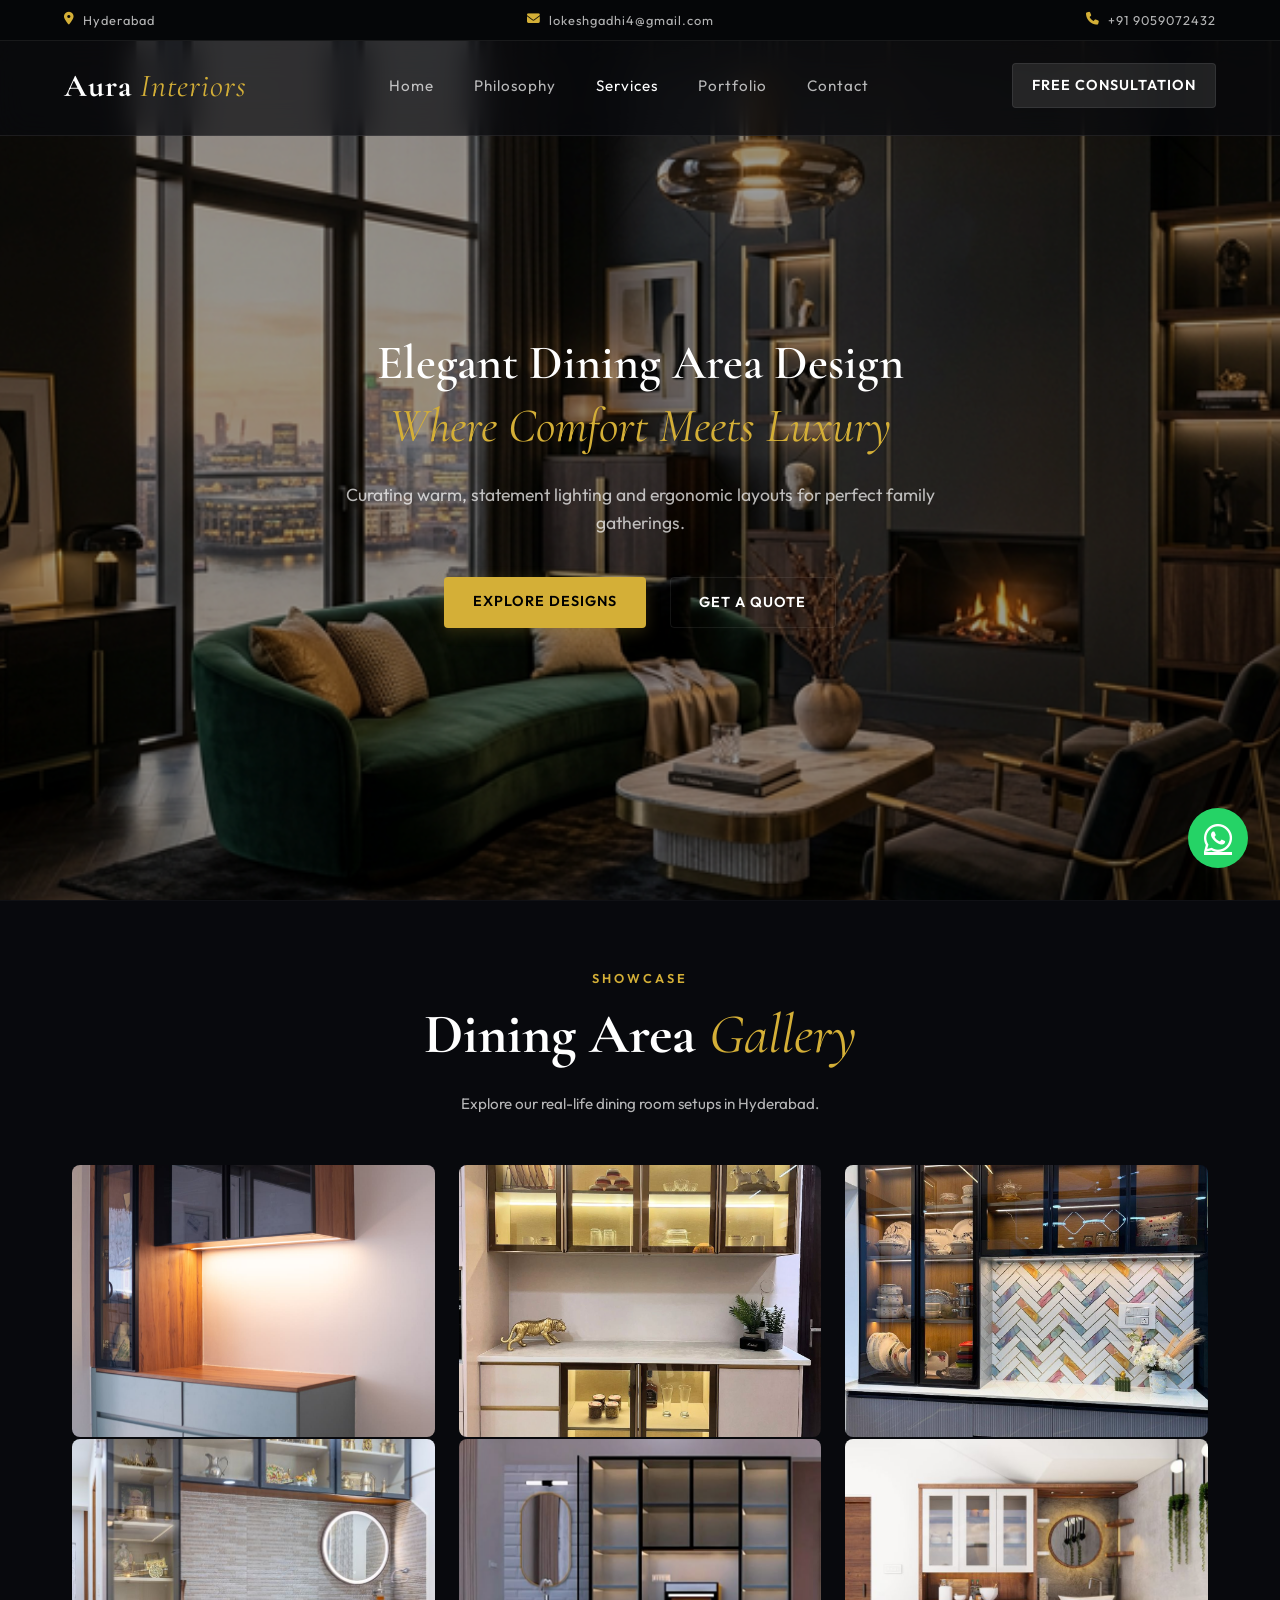
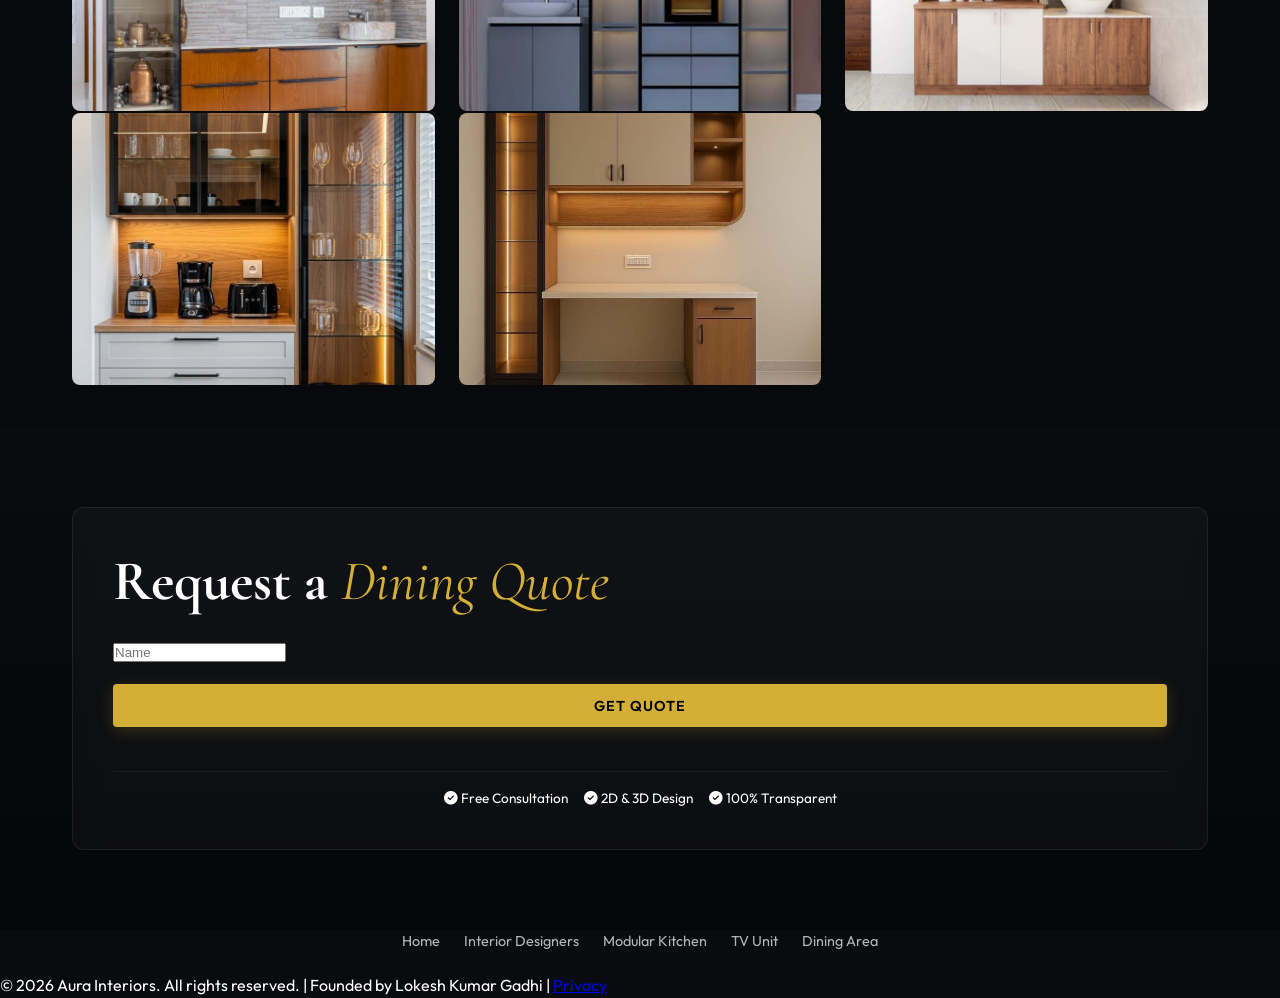
==== dining-area-hyderabad.html @ 04390f49 "Initial commit — Aura Interiors website Accessibility, SEO, and analytics improvements: - Add form l" ====
<!DOCTYPE html>
<html lang="en">

<head>
    <meta charset="UTF-8">
    <meta name="viewport" content="width=device-width, initial-scale=1.0">
    <title>Modern Dining Area Designers in Hyderabad | Aura Interiors</title>
    <meta name="description" content="Luxury dining room interior solutions in Hyderabad. Custom dining tables, furniture, and accent walls. Book a free consultation.">

    <script type="application/ld+json">
    {
      "@context": "https://schema.org",
      "@type": "LocalBusiness",
      "name": "Aura Interiors",
      "telephone": "+919059072432",
      "founder": {
        "@type": "Person",
        "name": "Lokesh Kumar Gadhi"
      },
      "email": "lokeshgadhi4@gmail.com",
      "address": {
        "@type": "PostalAddress",
        "addressLocality": "Hyderabad",
        "addressCountry": "India"
      },
      "priceRange": "Starting from ₹2.5 Lakhs"
    }
    </script>
    <link rel="preconnect" href="https://fonts.googleapis.com">
    <link rel="preconnect" href="https://fonts.gstatic.com" crossorigin>
    <link href="https://fonts.googleapis.com/css2?family=Cormorant+Garamond:ital,wght@0,400;0,700;1,400&family=Outfit:wght@300;400;600&display=swap" rel="stylesheet">
    <link rel="stylesheet" href="https://cdnjs.cloudflare.com/ajax/libs/font-awesome/6.4.0/css/all.min.css">
    <link rel="stylesheet" href="style.css">
<!-- Google Analytics -->
<script async src="https://www.googletagmanager.com/gtag/js?id=G-N0H3NL65C2"></script>
<script>
window.dataLayer = window.dataLayer || [];
function gtag(){dataLayer.push(arguments);}
gtag('js', new Date());
gtag('config', 'G-N0H3NL65C2');
</script>
<link rel="canonical" href="https://aura-interior-app.vercel.app/dining-area-hyderabad.html">
    <meta property="og:title" content="Aura Interiors Hyderabad">
    <meta property="og:description" content="Luxury interior designers in Hyderabad">
    <meta property="og:image" content="/images/p1.png">
    <meta property="og:url" content="https://aura-interior-app.vercel.app/dining-area-hyderabad.html">
        <meta name="robots" content="index, follow">
</head>

<body>
    <div class="page-loader"><div class="loader-spinner"></div></div>

    <div class="top-banner">
        <span><i class="fa-solid fa-location-dot"></i> Hyderabad</span>
        <span><i class="fa-solid fa-envelope"></i> lokeshgadhi4@gmail.com</span>
        <span><i class="fa-solid fa-phone"></i> +91 9059072432</span>
    </div>

    <nav class="glass-nav">
        <div class="logo">Aura <span>Interiors</span></div>
        <ul class="nav-links">
            <li><a href="index.html#home">Home</a></li>
            <li><a href="index.html#about">Philosophy</a></li>
            <li><a href="index.html#services" class="active">Services</a></li>
            <li><a href="index.html#portfolio">Portfolio</a></li>
            <li><a href="index.html#contact">Contact</a></li>
        </ul>
        <a href="https://wa.me/917981058016?text=Hi%20I%20need%20interior%20design" class="cta-btn secondary" target="_blank">Free Consultation</a>
    </nav>

    <section id="home" class="hero">
        <div class="hero-bg"></div><div class="hero-overlay"></div>
        <div class="hero-content">
            <h1 class="visual-reveal">Elegant Dining Area Design <br><span>Where Comfort Meets Luxury</span></h1>
            <p class="subtext">Curating warm, statement lighting and ergonomic layouts for perfect family gatherings.</p>
            <div class="hero-actions">
                <a href="index.html#portfolio" class="cta-btn primary">Explore Designs</a>
                <a href="https://wa.me/917981058016?text=Hi%20I%20need%20interior%20design" class="cta-btn outline">Get a Quote</a>
            </div>
        </div>
    </section>

    <!-- Dining Gallery Section -->
    <section class="portfolio" style="padding: 4rem 1rem; background: rgba(0,0,0,0.15); border-top: 1px solid rgba(255,255,255,0.03);">
        <div class="container">
            <div class="section-header" style="text-align: center; margin-bottom: 3rem;">
                <span class="section-tag">Showcase</span>
                <h2>Dining Area <span>Gallery</span></h2>
                <p style="color: var(--text-muted); font-size: 0.95rem; margin-top: 0.5rem;">Explore our real-life dining room setups in Hyderabad.</p>
            </div>
            <div class="portfolio-grid" style="display: grid; grid-template-columns: repeat(3, 1fr); gap: 1.5rem;">
                <div class="portfolio-item"><img  src="/dining-area/1.jpg" alt="Dining Area Layout" loading="lazy"><div class="item-overlay"><h4>Aesthetics 1</h4></div></div>
                <div class="portfolio-item"><img  src="/dining-area/2.jpg" alt="Dining Area Layout" loading="lazy"><div class="item-overlay"><h4>Aesthetics 2</h4></div></div>
                <div class="portfolio-item"><img  src="/dining-area/3.jpg" alt="Dining Area Layout" loading="lazy"><div class="item-overlay"><h4>Aesthetics 3</h4></div></div>
                <div class="portfolio-item"><img  src="/dining-area/4.jpg" alt="Dining Area Layout" loading="lazy"><div class="item-overlay"><h4>Aesthetics 4</h4></div></div>
                <div class="portfolio-item"><img  src="/dining-area/5.jpg" alt="Dining Area Layout" loading="lazy"><div class="item-overlay"><h4>Aesthetics 5</h4></div></div>
                <div class="portfolio-item"><img  src="/dining-area/6.jpg" alt="Dining Area Layout" loading="lazy"><div class="item-overlay"><h4>Aesthetics 6</h4></div></div>
                <div class="portfolio-item"><img  src="/dining-area/7.jpg" alt="Dining Area Layout" loading="lazy"><div class="item-overlay"><h4>Aesthetics 7</h4></div></div>
                <div class="portfolio-item"><img  src="/dining-area/8.jpg" alt="Dining Area Layout" loading="lazy"><div class="item-overlay"><h4>Aesthetics 8</h4></div></div>
            </div>
        </div>
    </section>

    <section id="contact" class="contact">
        <div class="container flex-row">
            <div class="contact-card glass-card">
                <h2>Request a <span>Dining Quote</span></h2>
                <form class="contact-form" action="https://script.google.com/macros/s/AKfycbwJ9Zefv110GXyvJh4ABSI3wl87kYKXrMkCshnO-x-FO80DEkf0eSGF5tTiCKi267ta/exec" method="POST" target="hidden_iframe">
                    <input type="text" name="honeypot" style="display:none">
                    <div class="form-group"><input type="text" name="name" placeholder="Name" required></div>
                    <button type="submit" class="cta-btn primary">Get Quote</button>
                    <!-- Form Trust Boost -->
                    <div class="form-trust-boost" style="margin-top: 1.5rem; display: flex; gap: 1rem; justify-content: center; font-size: 0.85rem; color: var(--gold); border-top: 1px solid rgba(255,255,255,0.05); padding-top: 1rem;">
                        <span><i class="fa-solid fa-circle-check"></i> Free Consultation</span>
                        <span><i class="fa-solid fa-circle-check"></i> 2D & 3D Design</span>
                        <span><i class="fa-solid fa-circle-check"></i> 100% Transparent</span>
                    </div>
                </form>
                <iframe name="hidden_iframe" style="display:none;"></iframe>
            </div>
        </div>
    </section>

    <footer>
        <div class="footer-seo-links" style="display: flex; gap: 1.5rem; justify-content: center; margin-bottom: 1.2rem; font-size: 0.9rem;">
            <a href="index.html" style="color: var(--text-muted); text-decoration: none;">Home</a>
            <a href="interior-designers-hyderabad.html" style="color: var(--text-muted); text-decoration: none;">Interior Designers</a>
            <a href="modular-kitchen-hyderabad.html" style="color: var(--text-muted); text-decoration: none;">Modular Kitchen</a>
            <a href="tv-unit-hyderabad.html" style="color: var(--text-muted); text-decoration: none;">TV Unit</a>
            <a href="dining-area-hyderabad.html" style="color: var(--text-muted); text-decoration: none;">Dining Area</a>
        </div>
        <p>&copy; 2026 Aura Interiors. All rights reserved. | Founded by Lokesh Kumar Gadhi | <a href="#">Privacy</a></p>
    </footer>

    <a href="https://wa.me/917981058016?text=Hi%20I%20need%20interior%20design" class="whatsapp-float"><i class="fa-brands fa-whatsapp"></i></a>
    <script src="script.js"></script>
</body>

</html>
---- style.css ----
/* 
  Aura Interiors - core stylesheet
  Theme: Luxury Dark / Gold / Glassmorphism
*/

:root {
    --bg-dark: #090b0f;
    --card-bg: rgba(255, 255, 255, 0.03);
    --accent: #d4af37; /* Metallic Gold */
    --accent-hover: #f3d47c;
    --text-primary: #ffffff;
    --text-muted: rgba(255, 255, 255, 0.7);
    --glass-border: rgba(255, 255, 255, 0.08);
    --glass-blur: 15px;
    --font-heading: 'Cormorant Garamond', serif;
    --font-body: 'Outfit', sans-serif;
    --transition-slow: all 0.6s cubic-bezier(0.25, 1, 0.5, 1);
    --transition-fast: all 0.3s ease;
}

* {
    margin: 0;
    padding: 0;
    box-sizing: border-box;
}

html {
    scroll-behavior: smooth;
}

body {
    background-color: var(--bg-dark);
    color: var(--text-primary);
    font-family: var(--font-body);
    overflow-x: hidden;
    line-height: 1.6;
}

.container {
    max-width: 1200px;
    margin: 0 auto;
    padding: 0 2rem;
}

/* ==========================================
   PAGE LOADER
   ========================================== */
.page-loader {
    position: fixed;
    top: 0; left: 0; width: 100%; height: 100%;
    background: var(--bg-dark);
    display: flex;
    justify-content: center;
    align-items: center;
    z-index: 2000;
    transition: opacity 0.5s ease;
}

.loader-spinner {
    width: 40px; height: 40px;
    border: 3px solid rgba(255,255,255,0.1);
    border-top-color: var(--accent);
    border-radius: 50%;
    animation: spin 1s linear infinite;
}

@keyframes spin { to { transform: rotate(360deg); } }

/* ==========================================
   TOP BANNER
   ========================================== */
.top-banner {
    background: #050608;
    color: var(--text-muted);
    font-size: 0.8rem;
    padding: 0.6rem 5%;
    display: flex;
    justify-content: space-between;
    align-items: center;
    border-bottom: 1px solid var(--glass-border);
    letter-spacing: 1px;
    position: fixed;
    top: 0;
    left: 0;
    width: 100%;
    z-index: 1001; /* Above Nav */
}

.top-banner span {
    display: flex;
    align-items: center;
    gap: 0.5rem;
}

.top-banner i {
    color: var(--accent);
}

/* ==========================================
   NAVIGATION
   ========================================== */
.glass-nav {
    position: fixed;
    top: 36px; /* Offset for banner */
    left: 0;
    width: 100%;
    padding: 1.5rem 5%;
    display: flex;
    justify-content: space-between;
    align-items: center;
    background: rgba(9, 11, 15, 0.7);
    backdrop-filter: blur(var(--glass-blur));
    -webkit-backdrop-filter: blur(var(--glass-blur));
    border-bottom: 1px solid var(--glass-border);
    z-index: 1000;
    transition: var(--transition-fast);
}

.glass-nav .logo {
    font-family: var(--font-heading);
    font-size: 2rem;
    font-weight: 700;
    letter-spacing: 1px;
    color: var(--text-primary);
}

.glass-nav .logo span {
    color: var(--accent);
    font-weight: 400;
    font-style: italic;
}

.nav-links {
    display: flex;
    list-style: none;
    gap: 2.5rem;
}

.nav-links a {
    color: var(--text-muted);
    text-decoration: none;
    font-size: 0.95rem;
    font-weight: 400;
    letter-spacing: 1px;
    transition: var(--transition-fast);
    position: relative;
}

.nav-links a:hover, .nav-links a.active {
    color: var(--text-primary);
}

.nav-links a::after {
    content: '';
    position: absolute;
    bottom: -5px;
    left: 0;
    width: 0;
    height: 1px;
    background: var(--accent);
    transition: var(--transition-fast);
}

/* ==========================================
   BUTTONS
   ========================================== */
.cta-btn {
    padding: 0.8rem 1.8rem;
    border: none;
    border-radius: 4px;
    font-family: var(--font-body);
    font-weight: 600;
    font-size: 0.9rem;
    letter-spacing: 1px;
    cursor: pointer;
    transition: var(--transition-slow);
    text-transform: uppercase;
    text-decoration: none;
    display: inline-block;
}

.cta-btn.primary {
    background: var(--accent);
    color: #000;
    box-shadow: 0 4px 15px rgba(212, 175, 55, 0.2);
}

.cta-btn.primary:hover {
    background: var(--accent-hover);
    transform: translateY(-3px);
    box-shadow: 0 8px 25px rgba(212, 175, 55, 0.3);
}

.cta-btn.outline {
    background: transparent;
    border: 1px solid var(--glass-border);
    color: var(--text-primary);
}

.cta-btn.secondary {
    padding: 0.6rem 1.2rem;
    background: rgba(255, 255, 255, 0.1);
    color: var(--text-primary);
    border: 1px solid var(--glass-border);
}

/* ==========================================
   GLASS CARD UTILITY
   ========================================== */
.glass-card {
    background: var(--card-bg);
    backdrop-filter: blur(10px);
    border: 1px solid var(--glass-border);
    border-radius: 12px;
    padding: 2.5rem;
    transition: var(--transition-slow);
}

.glass-card:hover {
    border-color: rgba(212, 175, 55, 0.3);
    background: rgba(255, 255, 255, 0.05);
}

.section-tag {
    display: inline-block;
    font-size: 0.8rem;
    color: var(--accent);
    text-transform: uppercase;
    letter-spacing: 3px;
    margin-bottom: 0.8rem;
    font-weight: 600;
}

section h2 {
    font-family: var(--font-heading);
    font-size: 3.5rem;
    font-weight: 700;
    line-height: 1.2;
    margin-bottom: 1.5rem;
}

section h2 span {
    color: var(--accent);
    font-style: italic;
    font-weight: 400;
}

/* ==========================================
   HERO SECTION
   ========================================== */
.hero {
    height: 100vh;
    display: flex;
    align-items: center;
    justify-content: center;
    text-align: center;
    position: relative;
    overflow: hidden;
    padding: 0 1rem;
}

.hero-bg {
    position: absolute;
    top: 0; left: 0; width: 100%; height: 100%;
    background: url('hero-bg.png') center/cover no-repeat;
    transform: scale(1.1);
    animation: zoomOut 20s infinite alternate;
    z-index: -2;
}

.hero-overlay {
    position: absolute;
    top: 0; left: 0; width: 100%; height: 100%;
    background: rgba(0, 0, 0, 0.4); /* Lightened overlay to enhance text visibility */
    z-index: -1;
}

.hero-content { 
    max-width: 700px; /* Adjusted design dimensions */
    z-index: 2; /* Height above other assets */
}
.hero-content h1 { 
    font-family: var(--font-heading); 
    font-size: 3rem; /* Sizing suitable for transparency */
    font-weight: 600; 
    line-height: 1.3; 
    margin-bottom: 1.5rem; 
    opacity: 0; 
    transform: translateY(30px); 
    animation: fadeInUp 1s forwards 0.5s; 
}
.hero-content h1 span { color: var(--accent); font-style: italic; font-weight: 400; }

.subtext { font-size: 1.1rem; color: var(--text-muted); max-width: 600px; margin: 0 auto 2.5rem; opacity: 0; transform: translateY(20px); animation: fadeInUp 1s forwards 0.8s; }
.hero-actions { display: flex; gap: 1.5rem; justify-content: center; opacity: 0; transform: translateY(20px); animation: fadeInUp 1s forwards 1.1s; }

/* ==========================================
   ABOUT VISUALS COLLAGE
   ========================================== */
.about-visual {
    flex: 1;
    display: flex;
    gap: 1.5rem;
    height: 450px; /* Reduce dimensions, fix stretching */
    align-items: center;
}

.img-frame {
    flex: 1;
    height: 100%;
    border-radius: 12px;
    overflow: hidden;
    box-shadow: 0 10px 30px rgba(0, 0, 0, 0.5);
    border: 1px solid rgba(255, 255, 255, 0.1);
}

.img-frame img {
    width: 100%;
    height: 100%;
    object-fit: cover;
    display: block;
    transition: transform 0.5s ease;
}

.img-frame img:hover {
    transform: scale(1.04);
}

@media (max-width: 900px) {
    .about-visual {
        height: 350px;
        margin-top: 2rem;
    }
}

/* ==========================================
   WHY CHOOSE US
   ========================================== */
.why-us {
    padding: 4rem 0;
    background: linear-gradient(to right, #0b0d12, #090b0f);
}

.why-us .features-list { flex: 1; max-width: 600px; }
.why-us ul { list-style: none; }
.why-us li { font-size: 1.1rem; color: var(--text-primary); margin-bottom: 1.5rem; display: flex; align-items: center; gap: 1rem; transition: var(--transition-fast); }
.why-us li i { color: var(--accent); font-size: 1.3rem; }
.why-us li span { font-weight: 600; }
.why-us li:hover { transform: translateX(10px); }

/* ==========================================
   TRANSFORMATIONS (SLIDER)
   ========================================== */
.transformation {
    padding: 5rem 0;
    background: #090b0f;
}

.slider-container {
    width: 100%; max-width: 900px; height: 500px; position: relative; margin: 0 auto; overflow: hidden; border-radius: 12px; box-shadow: 0 10px 30px rgba(0,0,0,0.5); border: 1px solid var(--glass-border);
}

.img-after, .img-before { position: absolute; top: 0; left: 0; width: 100%; height: 100%; background-size: cover; background-position: left center; }
.img-before { width: 50%; border-right: 2px solid var(--accent); overflow: hidden; z-index: 2; }

.compare-slider { position: absolute; top: 0; left: 0; width: 100%; height: 100%; opacity: 0; cursor: ew-resize; z-index: 10; }
.slider-line { position: absolute; top: 0; bottom: 0; left: 50%; width: 2px; background: var(--accent); z-index: 3; pointer-events: none; }
.slider-button { position: absolute; top: 50%; left: 50%; transform: translate(-50%, -50%); width: 40px; height: 40px; background: var(--accent); border-radius: 50%; z-index: 4; display: flex; justify-content: center; align-items: center; pointer-events: none; }
.slider-button::before, .slider-button::after { content: ''; border: solid #000; border-width: 0 3px 3px 0; display: inline-block; padding: 3px; }
.slider-button::before { transform: rotate(135deg); margin-right: 4px; }
.slider-button::after { transform: rotate(-45deg); margin-left: 4px; }

.label { position: absolute; bottom: 2rem; padding: 0.4rem 1rem; background: rgba(0,0,0,0.7); border-radius: 4px; font-size: 0.8rem; text-transform: uppercase; z-index: 3; }
.label.before { left: 2rem; }
.label.after { right: 2rem; }

/* ==========================================
   MOBILE CALL BUTTON
   ========================================== */
.call-btn-fixed {
    display: none; position: fixed; bottom: 2rem; left: 2rem; background: var(--accent); color: #000; padding: 0.8rem 1.5rem; border-radius: 30px; font-weight: 700; box-shadow: 0 4px 15px rgba(212, 175, 55, 0.3); z-index: 999; text-decoration: none; align-items: center; gap: 0.5rem; font-size: 0.95rem;
}

/* ==========================================
   PORTFOLIO / TESTIMONIALS (From Previous)
   ========================================== */
.portfolio { padding: 5rem 0; background: #0b0d12; }
.portfolio-grid { display: grid; grid-template-columns: repeat(3, 1fr); grid-auto-rows: 250px; gap: 1.5rem; }
.portfolio-item { position: relative; border-radius: 8px; overflow: hidden; aspect-ratio: 4 / 3; }
.portfolio-item img { width: 100%; height: 100%; object-fit: cover; display: block; transition: transform var(--transition-slow); }
.portfolio-item:hover img { transform: scale(1.04); }

/* Grid Spanning helpers */
.grid-tall { grid-row: span 2; }
.grid-wide { grid-column: span 1; } /* Fallback, usually 2 if wide-grid */
.portfolio-grid .grid-wide { grid-column: span 2; }

.item-overlay { position: absolute; top: 0; left: 0; width: 100%; height: 100%; background: rgba(9, 11, 15, 0.3); display: flex; flex-direction: column; justify-content: center; align-items: center; opacity: 0; backdrop-filter: blur(5px); transition: var(--transition-fast); }
.portfolio-item:hover .item-overlay { opacity: 1; }

.testimonials { padding: 5rem 0; background: #090b0f; }
.testimonials-grid { display: grid; grid-template-columns: repeat(auto-fit, minmax(320px, 1fr)); gap: 2rem; }
.testimonial-card p { font-style: italic; color: var(--text-muted); margin-bottom: 1.5rem; }

.contact { padding: 5rem 0; background: linear-gradient(to bottom, #090b0f, #050608); }
.contact-form { flex: 1; display: flex; flex-direction: column; gap: 1.2rem; }
.contact-map { flex: 1; }

.whatsapp-float { position: fixed; bottom: 2rem; right: 2rem; background: #25D366; color: #fff; width: 60px; height: 60px; border-radius: 50%; display: flex; align-items: center; justify-content: center; font-size: 2rem; z-index: 1000; }

@media (max-width: 900px) {
    .flex-row { flex-direction: column; }
    .top-banner { flex-direction: column; gap: 0.5rem; text-align: center; }
    .glass-nav { top: 120px; } /* More height for multi-stacked banner */
}

@media (max-width: 768px) {
    .nav-links { display: none; }
    .glass-nav .cta-btn { display: none; }
    .hero-content h1 { font-size: 3rem; }
    .call-btn-fixed { display: flex; }
    .whatsapp-float { bottom: 2rem; right: 1rem; width: 45px; height: 45px; font-size: 1.5rem; }
    .call-btn-fixed {
        position: fixed;
        bottom: 70px;
        left: 20px;
        background: #000;
        color: #fff;
        padding: 12px 18px;
        border-radius: 30px;
        z-index: 999;
    }
    .slider-container { height: 300px; }
    .portfolio-grid { grid-template-columns: 1fr !important; grid-auto-rows: auto; }
    .grid-tall, .grid-wide { grid-row: auto !important; grid-column: auto !important; }
    .portfolio-item img { height: 250px; }
}

/* ==========================================
   ANIMATIONS
   ========================================== */
@keyframes fadeInUp {
    from {
        opacity: 0;
        transform: translateY(30px);
    }
    to {
        opacity: 1;
        transform: translateY(0);
    }
}

@keyframes zoomOut {
    from {
        transform: scale(1.1);
    }
    to {
        transform: scale(1);
    }
}

/* ==========================================
   LANDING PAGE OVERHAUL (Scoped Changes)
   ========================================== */

/* Flexible Hero Height & Layout */
.hero {
    min-height: 100vh;
    height: auto;
    padding-top: 120px; /* Space for nav offset */
    padding-bottom: 60px;
}

.hero-container {
    display: flex;
    align-items: center;
    justify-content: space-between;
    gap: 4rem;
    width: 100%;
    z-index: 2;
}

.hero-container .hero-content {
    flex: 1;
    max-width: 550px;
    margin: 0; /* Left Align */
    text-align: left;
}

.hero-container .hero-content h1 {
    text-align: left;
    font-size: 3.5rem;
}

.hero-container .hero-actions {
    justify-content: flex-start;
}

.urgency-tag {
    display: inline-flex;
    align-items: center;
    gap: 0.5rem;
    background: rgba(212, 175, 55, 0.1);
    color: var(--accent);
    padding: 0.5rem 1rem;
    border-radius: 20px;
    font-size: 0.85rem;
    font-weight: 600;
    margin-bottom: 1.5rem;
    border: 1px solid rgba(212, 175, 55, 0.2);
    animation: fadeInUp 1s forwards 0.3s;
    opacity: 0;
}

.hero-form-wrapper {
    flex: 1;
    max-width: 420px;
    width: 100%;
}

@media (max-width: 991px) {
    .hero-container {
        flex-direction: column;
        text-align: center;
        gap: 3rem;
    }
    .hero-container .hero-content {
        max-width: 100%;
        margin: 0 auto;
    }
    .hero-container .hero-content h1 {
        text-align: center;
        font-size: 2.8rem;
    }
    .hero-container .hero-actions {
        justify-content: center;
    }
    .hero-form-wrapper {
        max-width: 100%;
    }
}

/* --- Form Upgrades --- */
.contact-form select {
    width: 100%;
    padding: 1rem;
    background: rgba(255,255,255,0.05);
    border: 1px solid rgba(255,255,255,0.1);
    border-radius: 4px;
    color: var(--text-primary);
    font-family: var(--font-body);
    font-size: 0.95rem;
    cursor: pointer;
    appearance: none;
    background-image: url("data:image/svg+xml,%3Csvg xmlns='http://www.w3.org/2000/svg' width='12' height='12' viewBox='0 0 12 12'%3E%3Cpath fill='%23d4af37' d='M6 8.825L1.175 4L2.25 2.925L6 6.675L9.75 2.925L10.825 4L6 8.825Z'/%3E%3C/svg%3E");
    background-repeat: no-repeat;
    background-position: right 1rem center;
    background-size: 12px;
}

.contact-form select option {
    background: var(--bg-dark);
    color: var(--text-primary);
}

.form-trust-boost {
    display: flex;
    gap: 1.5rem;
    justify-content: center;
    font-size: 0.85rem;
    color: var(--accent);
    margin-top: 1rem;
    border-top: 1px solid rgba(255,255,255,0.05);
    padding-top: 1rem;
}

/* --- Trust Section --- */
.trust-section {
    padding: 4rem 0;
    background: #050608;
    border-bottom: 1px solid rgba(255,255,255,0.03);
}

.trust-grid {
    display: grid;
    grid-template-columns: repeat(4, 1fr);
    gap: 2rem;
}

.trust-item {
    display: flex;
    align-items: center;
    gap: 1.2rem;
    padding: 1rem;
}

.trust-item i {
    font-size: 2.5rem;
    color: var(--accent);
}

.trust-text h3 {
    font-size: 1.2rem;
    font-weight: 600;
    margin-bottom: 0.2rem;
    color: var(--text-primary);
}

.trust-text p {
    font-size: 0.85rem;
    color: var(--text-muted);
}

@media (max-width: 900px) {
    .trust-grid {
        grid-template-columns: repeat(2, 1fr);
        gap: 1.5rem;
    }
}

@media (max-width: 480px) {
    .trust-grid {
        grid-template-columns: 1fr;
    }
}

/* --- Why Choose Us --- */
.why-choose-us {
    padding: 5rem 0;
    background: #090b0f;
}

.section-header {
    text-align: center;
    margin-bottom: 3rem;
    position: relative;
    z-index: 2;
}

.section-header h2 {
    color: var(--text-primary) !important;
}

.section-subtitle {
    color: var(--text-muted);
    font-size: 1.1rem;
    max-width: 600px;
    margin: 0.5rem auto 0;
}

.why-grid {
    display: grid;
    grid-template-columns: repeat(auto-fit, minmax(250px, 1fr));
    gap: 2rem;
}

.why-card {
    text-align: center;
    padding: 3rem 2rem;
}

.why-card i {
    font-size: 3rem;
    color: var(--accent);
    margin-bottom: 1.5rem;
}

.why-card h3 {
    font-size: 1.3rem;
    margin-bottom: 1rem;
    color: var(--text-primary);
    font-family: var(--font-heading);
    letter-spacing: 1px;
}

.why-card p {
    font-size: 0.95rem;
    color: var(--text-muted);
    line-height: 1.6;
}

/* --- Process Section --- */
.process-section {
    padding: 5rem 0;
    background: #050608;
}

.process-timeline {
    display: grid;
    grid-template-columns: repeat(4, 1fr);
    gap: 2rem;
    position: relative;
    padding-top: 2rem;
}

.process-timeline::before {
    content: '';
    position: absolute;
    top: 3.5rem;
    left: 0;
    width: 100%;
    height: 1px;
    background: rgba(212, 175, 55, 0.2);
    z-index: 1;
}

.process-item {
    text-align: center;
    position: relative;
    z-index: 2;
}

.process-number {
    width: 3rem;
    height: 3rem;
    background: var(--bg-dark);
    border: 2px solid var(--accent);
    color: var(--accent);
    border-radius: 50%;
    display: flex;
    align-items: center;
    justify-content: center;
    font-weight: 700;
    font-size: 1.2rem;
    margin: 0 auto 1.5rem;
    box-shadow: 0 0 15px rgba(212, 175, 55, 0.3);
}

.process-content h3 {
    font-size: 1.2rem;
    margin-bottom: 0.8rem;
    font-family: var(--font-heading);
}

.process-content p {
    font-size: 0.9rem;
    color: var(--text-muted);
}

@media (max-width: 900px) {
    .process-timeline {
        grid-template-columns: 1fr;
        gap: 2.5rem;
        padding-left: 2rem;
    }
    .process-timeline::before {
        width: 1px;
        height: 100%;
        left: 3.25rem; /* Center line on offset number */
        top: 0;
    }
    .process-item {
        display: flex;
        gap: 1.5rem;
        text-align: left;
        align-items: flex-start;
    }
    .process-number {
        margin: 0;
        flex-shrink: 0;
    }
}

/* --- Pricing Section --- */
.pricing-section {
    padding: 5rem 0;
    background: #090b0f;
    border-bottom: 1px solid rgba(255,255,255,0.03);
}

.pricing-grid {
    display: grid;
    grid-template-columns: repeat(auto-fit, minmax(320px, 1fr));
    gap: 2.5rem;
    max-width: 900px;
    margin: 0 auto;
}

.pricing-card {
    padding: 3rem;
    position: relative;
    display: flex;
    flex-direction: column;
}

.pricing-card.gold-border {
    border-color: var(--accent);
    background: rgba(212, 175, 55, 0.05);
}

.pricing-badge {
    position: absolute;
    top: 1rem;
    right: 1.5rem;
    background: var(--accent);
    color: #000;
    font-size: 0.75rem;
    padding: 0.3rem 0.8rem;
    border-radius: 20px;
    font-weight: 600;
    text-transform: uppercase;
}

.pricing-header {
    margin-bottom: 2rem;
    border-bottom: 1px solid rgba(255,255,255,0.05);
    padding-bottom: 1.5rem;
}

.pricing-header h3 {
    font-family: var(--font-heading);
    font-size: 1.6rem;
    margin-bottom: 0.5rem;
    color: var(--text-primary);
}

.pricing-header .price {
    font-size: 1rem;
    color: var(--text-muted);
}

.pricing-header .price span {
    display: block;
    font-size: 2.2rem;
    color: var(--accent);
    font-weight: 700;
    margin-top: 0.3rem;
    font-family: var(--font-body);
}

.pricing-features {
    list-style: none;
    margin-bottom: 2.5rem;
    flex-grow: 1;
}

.pricing-features li {
    font-size: 0.95rem;
    color: var(--text-primary);
    margin-bottom: 1rem;
    display: flex;
    align-items: center;
    gap: 0.8rem;
}

.pricing-features li i {
    color: var(--accent);
    font-size: 0.9rem;
}

.pricing-card .cta-btn {
    width: 100%;
    text-align: center;
}

/* --- Final CTA --- */
.final-cta {
    padding: 6rem 0;
    background: linear-gradient(rgba(0,0,0,0.85), rgba(0,0,0,0.85)), url('hero-bg.png') center/cover no-repeat;
    text-align: center;
    border-top: 1px solid rgba(255,255,255,0.03);
    border-bottom: 1px solid rgba(255,255,255,0.03);
}

.cta-content h2 {
    font-size: 2.8rem;
    margin-bottom: 1rem;
}

.cta-content p {
    color: var(--text-muted);
    font-size: 1.1rem;
    margin-bottom: 2.5rem;
}

.cta-actions {
    display: flex;
    gap: 1.5rem;
    justify-content: center;
}

.cta-actions .whatsapp-btn {
    background: #25D366;
    color: #fff;
    border: none;
    display: flex;
    align-items: center;
    gap: 0.5rem;
    padding: 0.8rem 1.8rem;
    border-radius: 4px;
    font-weight: 600;
    font-size: 0.9rem;
    letter-spacing: 1px;
    text-transform: uppercase;
    text-decoration: none;
    transition: var(--transition-slow);
}

.cta-actions .whatsapp-btn:hover {
    background: #128C7E;
    transform: translateY(-3px);
    box-shadow: 0 8px 15px rgba(37, 211, 102, 0.2);
}

@media (max-width: 600px) {
    .pricing-grid {
        grid-template-columns: 1fr;
    }
    .cta-actions {
        flex-direction: column;
        align-items: center;
    }
    .cta-actions a {
        width: 100%;
        max-width: 300px;
    }
}

/* ==========================================
   ACCESSIBILITY
   ========================================== */
.sr-only {
    position: absolute;
    width: 1px;
    height: 1px;
    padding: 0;
    margin: -1px;
    overflow: hidden;
    clip: rect(0, 0, 0, 0);
    white-space: nowrap;
    border: 0;
}

.skip-to-content {
    position: absolute;
    top: -100%;
    left: 1rem;
    background: var(--accent);
    color: #000;
    padding: 0.6rem 1.2rem;
    border-radius: 0 0 6px 6px;
    font-weight: 700;
    text-decoration: none;
    z-index: 9999;
    transition: top 0.2s ease;
}

.skip-to-content:focus {
    top: 0;
}

@media (prefers-reduced-motion: reduce) {
    *, *::before, *::after {
        animation-duration: 0.01ms !important;
        animation-iteration-count: 1 !important;
        transition-duration: 0.01ms !important;
    }
    html {
        scroll-behavior: auto;
    }
}
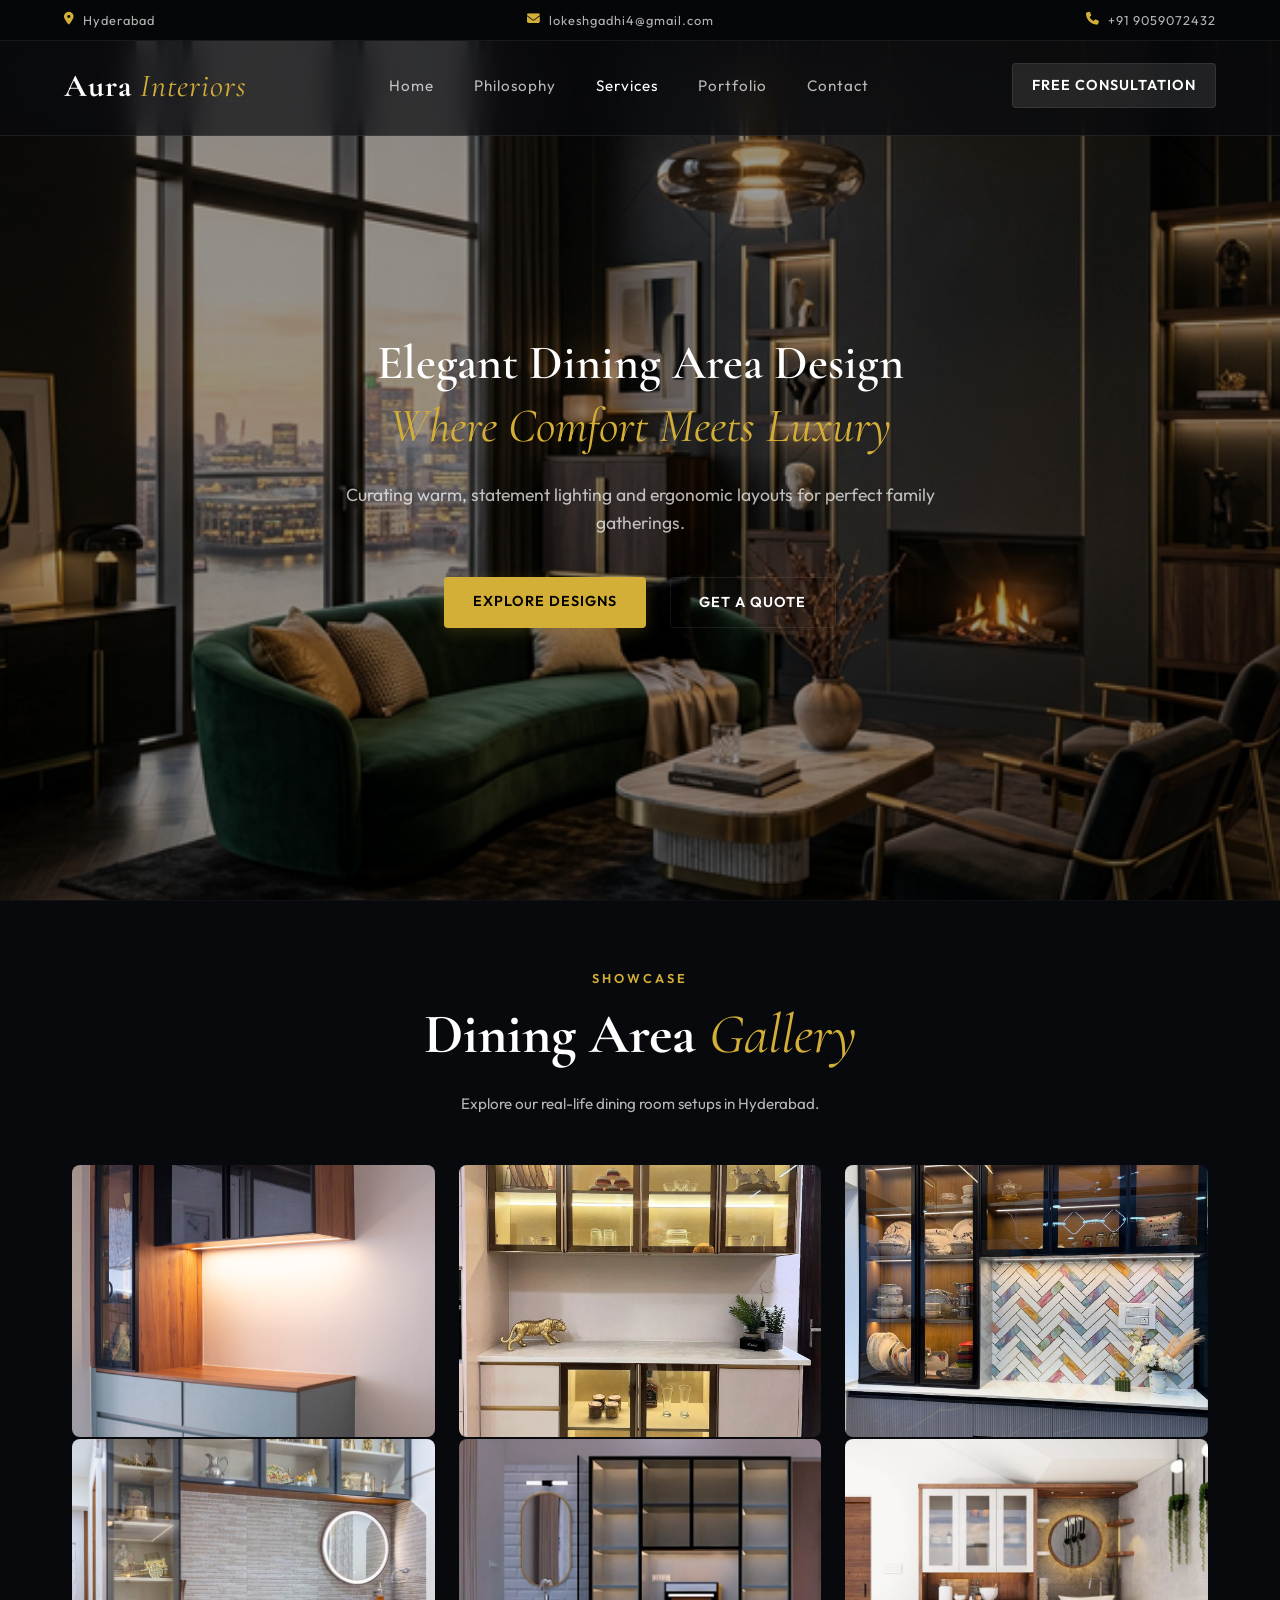
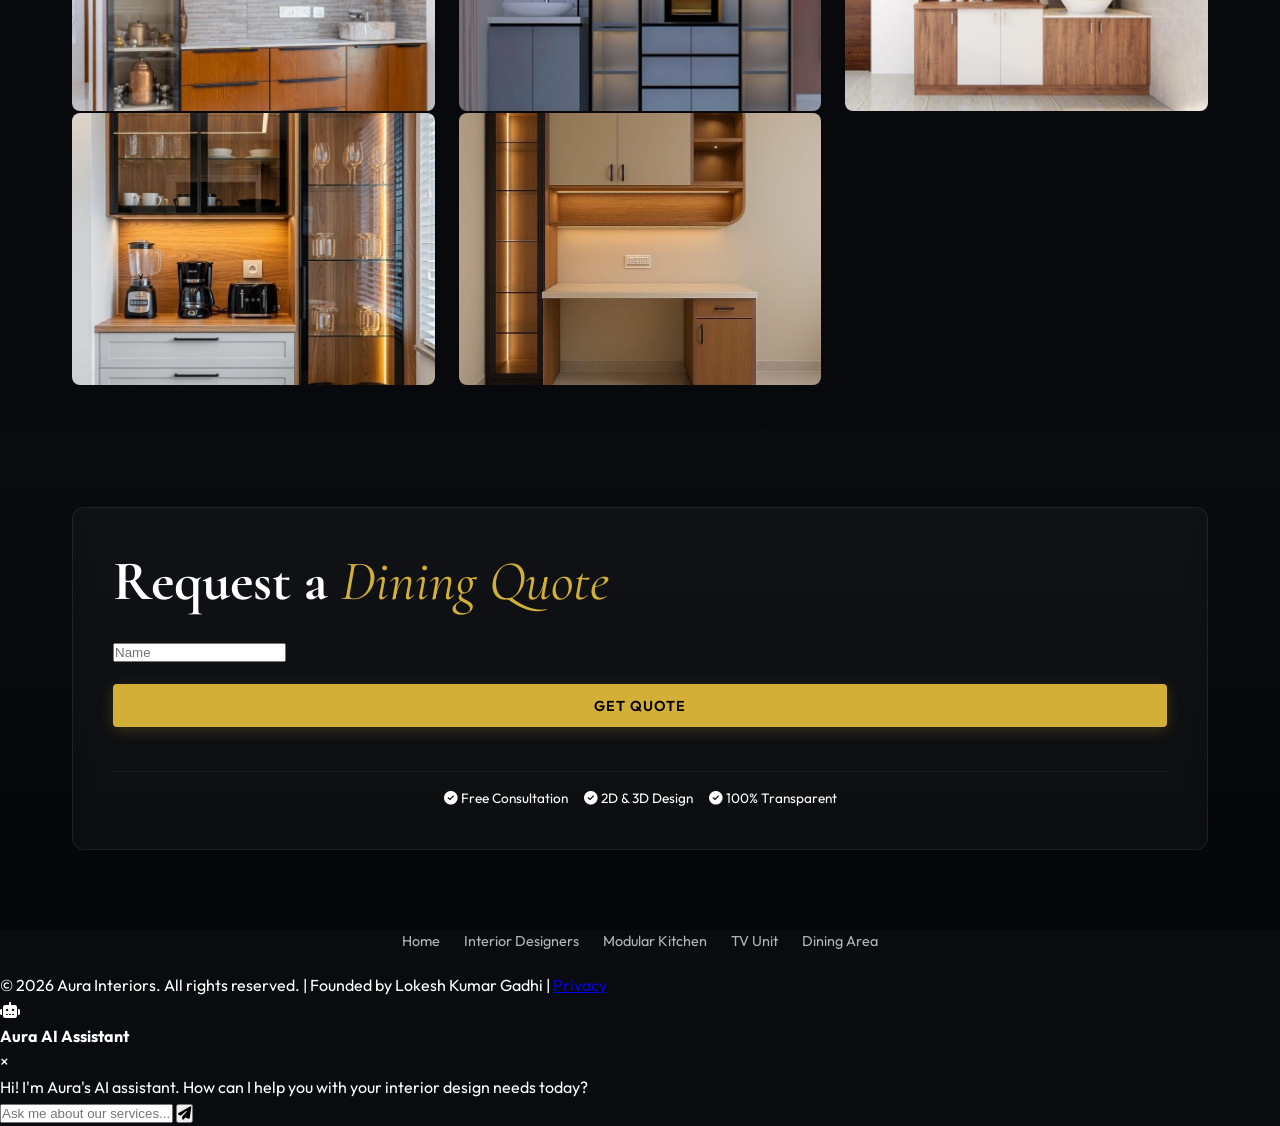
==== commit 685e5db9: "feat: wire Braze SDK into all remaining HTML pages" ====
--- a/dining-area-hyderabad.html
+++ b/dining-area-hyderabad.html
@@ -132,8 +132,32 @@
         <p>&copy; 2026 Aura Interiors. All rights reserved. | Founded by Lokesh Kumar Gadhi | <a href="#">Privacy</a></p>
     </footer>
 
-    <a href="https://wa.me/917981058016?text=Hi%20I%20need%20interior%20design" class="whatsapp-float"><i class="fa-brands fa-whatsapp"></i></a>
+    <!-- AI Chatbot Widget -->
+    <div class="chatbot-widget" id="chatbot-widget">
+        <div class="chatbot-toggle" id="chatbot-toggle">
+            <i class="fa-solid fa-robot"></i>
+        </div>
+        <div class="chatbot-container" id="chatbot-container">
+            <div class="chatbot-header">
+                <h4>Aura AI Assistant</h4>
+                <span class="chatbot-close" id="chatbot-close">&times;</span>
+            </div>
+            <div class="chatbot-messages" id="chatbot-messages">
+                <div class="message bot-message">
+                    <div class="message-content">Hi! I'm Aura's AI assistant. How can I help you with your interior design needs today?</div>
+                </div>
+            </div>
+            <div class="chatbot-input">
+                <input type="text" id="chatbot-input" placeholder="Ask me about our services..." />
+                <button id="chatbot-send"><i class="fa-solid fa-paper-plane"></i></button>
+            </div>
+        </div>
+    </div>
+
     <script src="script.js"></script>
+<script src="https://js.appboycdn.com/web-sdk/4.10/braze.min.js"></script>
+<script>window.BRAZE_PAGE_NAME = "Dining Area";</script>
+<script src="/braze-init.js"></script>
 </body>
 
 </html>
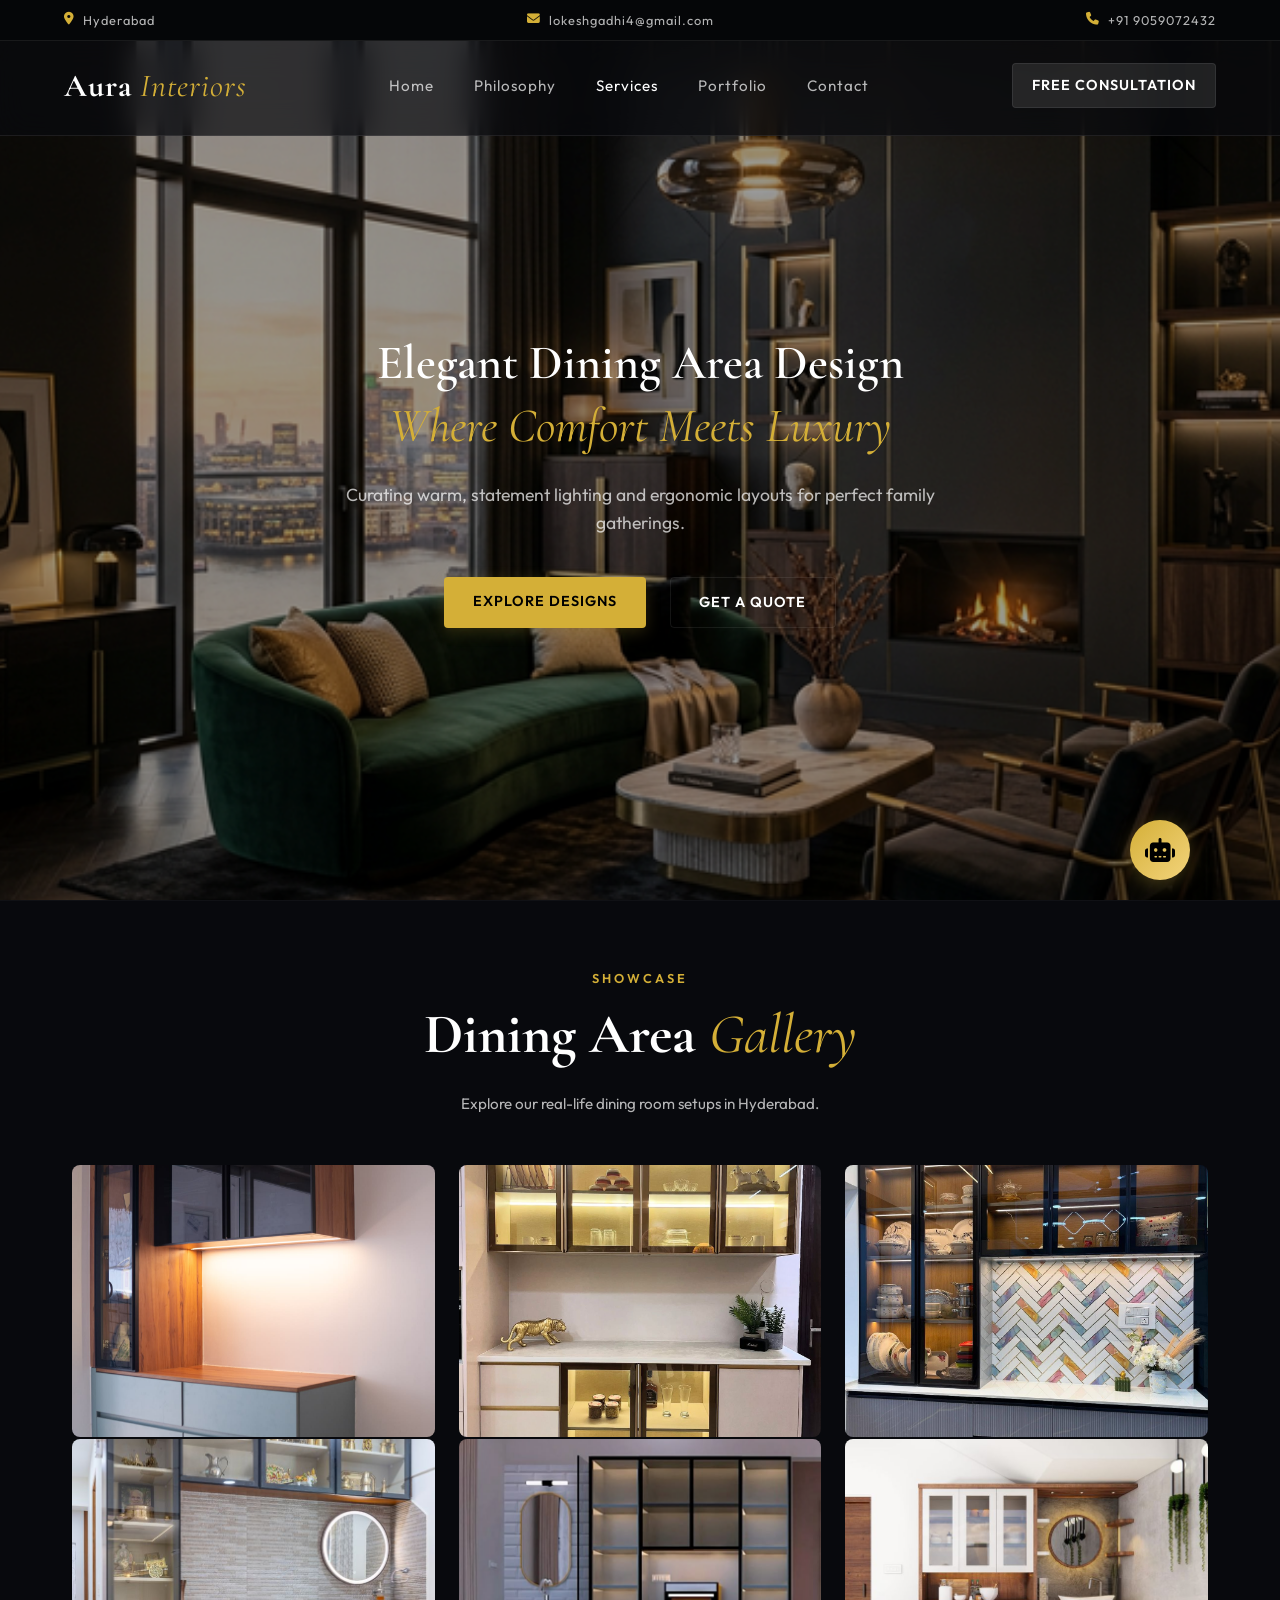
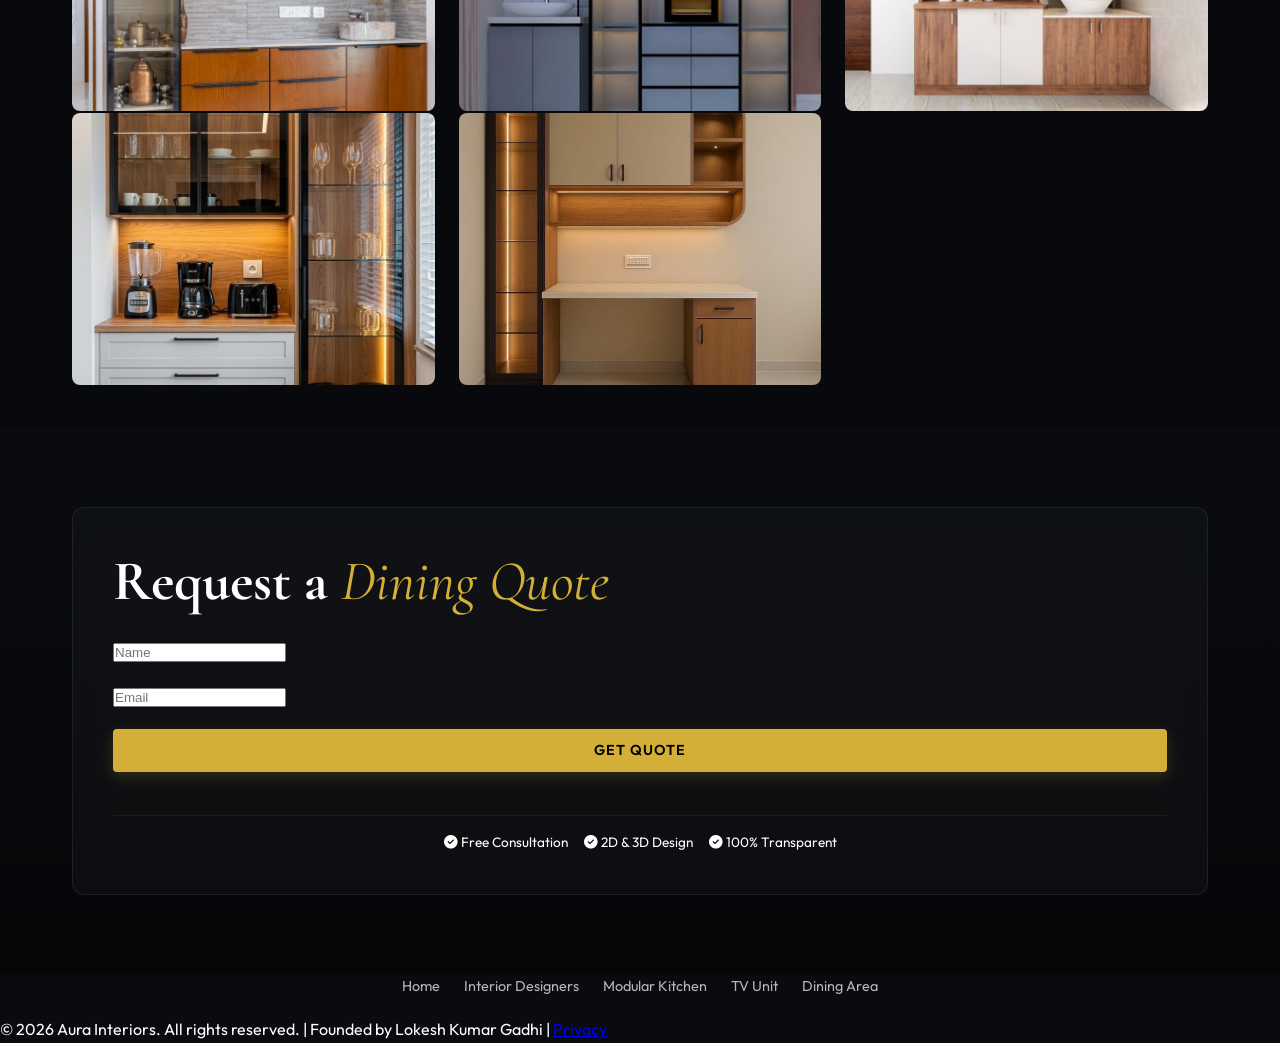
==== commit 8e49da12: "fix: add id=contact-email to sub-page email inputs for Braze identity linkage" ====
--- a/dining-area-hyderabad.html
+++ b/dining-area-hyderabad.html
@@ -108,6 +108,7 @@
                 <form class="contact-form" action="https://script.google.com/macros/s/AKfycbwJ9Zefv110GXyvJh4ABSI3wl87kYKXrMkCshnO-x-FO80DEkf0eSGF5tTiCKi267ta/exec" method="POST" target="hidden_iframe">
                     <input type="text" name="honeypot" style="display:none">
                     <div class="form-group"><input type="text" name="name" placeholder="Name" required></div>
+                    <div class="form-group"><input type="email" id="contact-email" name="email" placeholder="Email" required></div>
                     <button type="submit" class="cta-btn primary">Get Quote</button>
                     <!-- Form Trust Boost -->
                     <div class="form-trust-boost" style="margin-top: 1.5rem; display: flex; gap: 1rem; justify-content: center; font-size: 0.85rem; color: var(--gold); border-top: 1px solid rgba(255,255,255,0.05); padding-top: 1rem;">
--- a/style.css
+++ b/style.css
@@ -406,8 +406,6 @@
 .contact-form { flex: 1; display: flex; flex-direction: column; gap: 1.2rem; }
 .contact-map { flex: 1; }
 
-.whatsapp-float { position: fixed; bottom: 2rem; right: 2rem; background: #25D366; color: #fff; width: 60px; height: 60px; border-radius: 50%; display: flex; align-items: center; justify-content: center; font-size: 2rem; z-index: 1000; }
-
 @media (max-width: 900px) {
     .flex-row { flex-direction: column; }
     .top-banner { flex-direction: column; gap: 0.5rem; text-align: center; }
@@ -419,7 +417,7 @@
     .glass-nav .cta-btn { display: none; }
     .hero-content h1 { font-size: 3rem; }
     .call-btn-fixed { display: flex; }
-    .whatsapp-float { bottom: 2rem; right: 1rem; width: 45px; height: 45px; font-size: 1.5rem; }
+    .chatbot-widget { right: 70px; }
     .call-btn-fixed {
         position: fixed;
         bottom: 70px;
@@ -841,6 +839,172 @@
     display: flex;
     align-items: center;
     gap: 0.8rem;
+}
+
+/* ==========================================
+   AI CHATBOT WIDGET
+   ========================================== */
+.chatbot-widget {
+    position: fixed;
+    bottom: 20px;
+    right: 90px;
+    z-index: 1000;
+    font-family: var(--font-body);
+}
+
+.chatbot-toggle {
+    width: 60px;
+    height: 60px;
+    background: linear-gradient(135deg, var(--accent), var(--accent-hover));
+    border-radius: 50%;
+    display: flex;
+    align-items: center;
+    justify-content: center;
+    cursor: pointer;
+    box-shadow: 0 4px 20px rgba(212, 175, 55, 0.3);
+    transition: var(--transition-fast);
+    color: #000;
+    font-size: 1.5rem;
+}
+
+.chatbot-toggle:hover {
+    transform: scale(1.1);
+    box-shadow: 0 6px 25px rgba(212, 175, 55, 0.4);
+}
+
+.chatbot-container {
+    position: absolute;
+    bottom: 80px;
+    right: 0;
+    width: 350px;
+    height: 500px;
+    background: var(--bg-dark);
+    border: 1px solid var(--glass-border);
+    border-radius: 15px;
+    box-shadow: 0 10px 40px rgba(0, 0, 0, 0.5);
+    display: none;
+    flex-direction: column;
+    backdrop-filter: blur(var(--glass-blur));
+    overflow: hidden;
+}
+
+.chatbot-container.active {
+    display: flex;
+}
+
+.chatbot-header {
+    background: rgba(212, 175, 55, 0.1);
+    padding: 1rem 1.5rem;
+    border-bottom: 1px solid var(--glass-border);
+    display: flex;
+    justify-content: space-between;
+    align-items: center;
+}
+
+.chatbot-header h4 {
+    color: var(--accent);
+    font-size: 1.1rem;
+    margin: 0;
+    font-family: var(--font-heading);
+}
+
+.chatbot-close {
+    cursor: pointer;
+    font-size: 1.5rem;
+    color: var(--text-muted);
+    transition: var(--transition-fast);
+}
+
+.chatbot-close:hover {
+    color: var(--text-primary);
+}
+
+.chatbot-messages {
+    flex: 1;
+    padding: 1rem;
+    overflow-y: auto;
+    display: flex;
+    flex-direction: column;
+    gap: 1rem;
+}
+
+.message {
+    max-width: 80%;
+    animation: fadeInUp 0.3s ease;
+}
+
+.bot-message {
+    align-self: flex-start;
+}
+
+.user-message {
+    align-self: flex-end;
+}
+
+.message-content {
+    background: var(--card-bg);
+    border: 1px solid var(--glass-border);
+    padding: 0.8rem 1rem;
+    border-radius: 15px;
+    font-size: 0.9rem;
+    line-height: 1.4;
+}
+
+.user-message .message-content {
+    background: var(--accent);
+    color: #000;
+    border-color: var(--accent);
+}
+
+.chatbot-input {
+    padding: 1rem 1.5rem;
+    border-top: 1px solid var(--glass-border);
+    display: flex;
+    gap: 0.5rem;
+    align-items: center;
+}
+
+.chatbot-input input {
+    flex: 1;
+    padding: 0.8rem 1rem;
+    background: var(--card-bg);
+    border: 1px solid var(--glass-border);
+    border-radius: 20px;
+    color: var(--text-primary);
+    font-size: 0.9rem;
+    outline: none;
+}
+
+.chatbot-input input::placeholder {
+    color: var(--text-muted);
+}
+
+.chatbot-input button {
+    width: 40px;
+    height: 40px;
+    background: var(--accent);
+    border: none;
+    border-radius: 50%;
+    color: #000;
+    cursor: pointer;
+    display: flex;
+    align-items: center;
+    justify-content: center;
+    transition: var(--transition-fast);
+}
+
+.chatbot-input button:hover {
+    background: var(--accent-hover);
+    transform: scale(1.05);
+}
+
+@media (max-width: 768px) {
+    .chatbot-container {
+        width: 90vw;
+        height: 70vh;
+        bottom: 100px;
+        right: 5vw;
+    }
 }
 
 .pricing-features li i {
